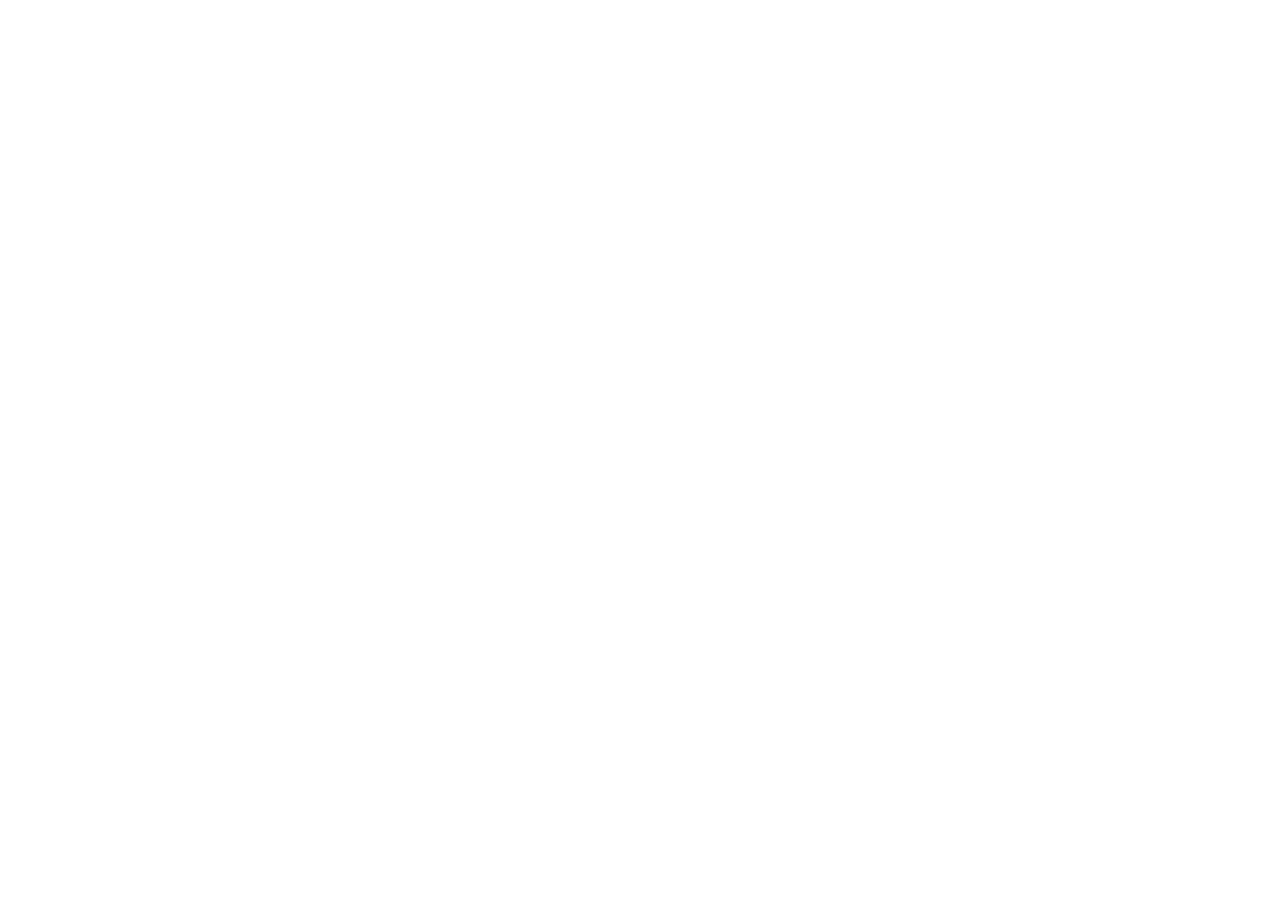
==== index.html @ ce2f9a49 "added index and global file" ====
<!DOCTYPE html>
<html>
<head>
  <title></title>
  <meta http-equiv="Content-Type" content="text/html; charset=utf-8" />
  <meta http-equiv="X-UA-Compatible" content="IE=edge" />
  <meta name="viewport" content="width=device-width, initial-scale=1.0" />
  <!-- Stylesheets go here. -->
  <link rel="stylesheet" type="text/css" href="https://cdnjs.cloudflare.com/ajax/libs/normalize/4.2.0/normalize.min.css" />
  <link rel="stylesheet" type="text/css" href="css/global.css" />
</head>
<body>
  <!-- Content goes here. -->

  <!-- Scripts go here. -->
  <script type="text/javascript" src="https://cdn.polyfill.io/v2/polyfill.min.js?features=fetch"></script>
  <script type="text/javascript" src="global.js"></script>
</body>
</html>
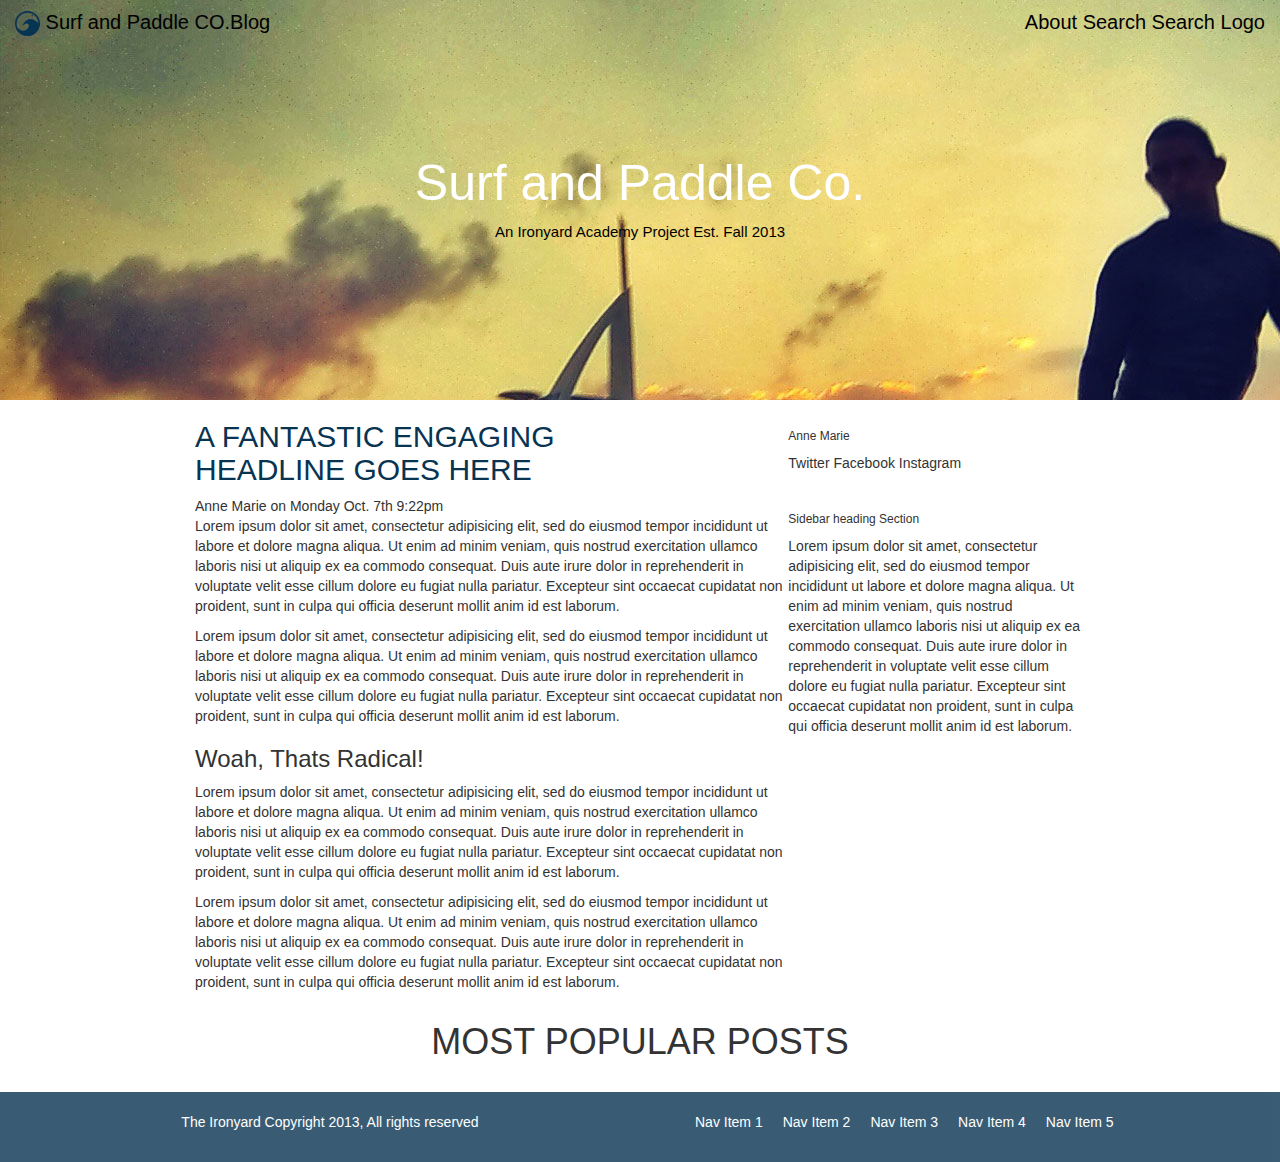
==== commit 79c6e648: "layout done" ====
--- a/index.html
+++ b/index.html
@@ -1,16 +1,122 @@
 <!DOCTYPE html>
 <html>
 <head>
-  <title></title>
+  <title>Recreate Surf and Paddle</title>
   <meta http-equiv="Content-Type" content="text/html; charset=utf-8" />
   <meta http-equiv="X-UA-Compatible" content="IE=edge" />
   <meta name="viewport" content="width=device-width, initial-scale=1.0" />
   <!-- Stylesheets go here. -->
-  <link rel="stylesheet" type="text/css" href="https://cdnjs.cloudflare.com/ajax/libs/normalize/4.2.0/normalize.min.css" />
+  <link rel="stylesheet" href="https://maxcdn.bootstrapcdn.com/bootstrap/3.3.7/css/bootstrap.min.css" integrity="sha384-BVYiiSIFeK1dGmJRAkycuHAHRg32OmUcww7on3RYdg4Va+PmSTsz/K68vbdEjh4u" crossorigin="anonymous">
+
   <link rel="stylesheet" type="text/css" href="css/global.css" />
 </head>
 <body>
-  <!-- Content goes here. -->
+  <div class="container-fluid logo im-responsive">
+    <div class="row">
+      <div class="col-sm-6 top-left">
+        <img class="logo-left" src="../img/logo-surf-and-paddle.svg" alt="surf and paddle logo"/>
+        Surf and Paddle CO.Blog
+      </div>
+      <div class="col-sm-6 text-right logo_right">
+        About
+        Search
+        Search Logo
+      </div>
+      <div class="row logo_center">
+        <div class="col-sm-12 text-center">
+          <br /><br /><br />
+          <h1>Surf and Paddle Co.</h1>
+          <p>An Ironyard Academy Project Est. Fall 2013
+        </div>
+      </div>
+    </div>
+  </div>
+<div class="container-fluid middle-container">
+  <div class="left-section">
+    <div class="middle_left_1">
+      <h2>A FANTASTIC ENGAGING<br />HEADLINE GOES HERE</h2>
+      Anne Marie on Monday Oct. 7th 9:22pm
+      <p>Lorem ipsum dolor sit amet, consectetur adipisicing elit, sed do eiusmod tempor incididunt ut labore et dolore magna aliqua. Ut enim ad minim veniam, quis nostrud exercitation ullamco laboris nisi ut aliquip ex ea commodo consequat. Duis aute irure dolor in reprehenderit in voluptate velit esse cillum dolore eu fugiat nulla pariatur. Excepteur sint occaecat cupidatat non proident, sunt in culpa qui officia deserunt mollit anim id est laborum.</p>
+      <p>Lorem ipsum dolor sit amet, consectetur adipisicing elit, sed do eiusmod tempor incididunt ut labore et dolore magna aliqua. Ut enim ad minim veniam, quis nostrud exercitation ullamco laboris nisi ut aliquip ex ea commodo consequat. Duis aute irure dolor in reprehenderit in voluptate velit esse cillum dolore eu fugiat nulla pariatur. Excepteur sint occaecat cupidatat non proident, sunt in culpa qui officia deserunt mollit anim id est laborum.</p>
+    </div>
+    <div class="middle_left_2">
+      <h3>Woah, Thats Radical!</h3>
+      <p>Lorem ipsum dolor sit amet, consectetur adipisicing elit, sed do eiusmod tempor incididunt ut labore et dolore magna aliqua. Ut enim ad minim veniam, quis nostrud exercitation ullamco laboris nisi ut aliquip ex ea commodo consequat. Duis aute irure dolor in reprehenderit in voluptate velit esse cillum dolore eu fugiat nulla pariatur. Excepteur sint occaecat cupidatat non proident, sunt in culpa qui officia deserunt mollit anim id est laborum.</p>
+      <p>Lorem ipsum dolor sit amet, consectetur adipisicing elit, sed do eiusmod tempor incididunt ut labore et dolore magna aliqua. Ut enim ad minim veniam, quis nostrud exercitation ullamco laboris nisi ut aliquip ex ea commodo consequat. Duis aute irure dolor in reprehenderit in voluptate velit esse cillum dolore eu fugiat nulla pariatur. Excepteur sint occaecat cupidatat non proident, sunt in culpa qui officia deserunt mollit anim id est laborum.</p>
+    </div>
+
+  </div>
+  <div class="right-section">
+    <div class="middle_right_1">
+      <div>
+        <img src="http://unsplash.it/20/20?image=40" alt="" />
+      </div>
+        <h6>Anne Marie</h6>
+        <p>
+          Twitter Facebook Instagram
+        </p>
+    </div>
+    <div class="middle_right_2">
+      <div>
+        <img src="https://unsplash.it/150/200/?image=44" alt="">
+      </div>
+    </div>
+    <div class="middle_right_3">
+      <h6>Sidebar heading Section</h6>
+      <p>
+        Lorem ipsum dolor sit amet, consectetur adipisicing elit, sed do eiusmod tempor incididunt ut labore et dolore magna aliqua. Ut enim ad minim veniam, quis nostrud exercitation ullamco laboris nisi ut aliquip ex ea commodo consequat. Duis aute irure dolor in reprehenderit in voluptate velit esse cillum dolore eu fugiat nulla pariatur. Excepteur sint occaecat cupidatat non proident, sunt in culpa qui officia deserunt mollit anim id est laborum.
+      </p>
+    </div>
+  </div>
+</div>
+<div class="container-fluid bottom-container">
+  <div class="row">
+    <div class="col-sm-12 text-center">
+      <h1>MOST POPULAR POSTS</h1>
+    </div>
+  </div>
+  <div class="row">
+    <div class="col-sm-12">
+        <div class="pics-section">
+          <div class="pic1 img-responsive">
+            <img src="https://unsplash.it/200/200/?image=10" alt="">
+          </div>
+          <div class="pic2 img-responsive">
+            <img src="https://unsplash.it/200/200/?image=20" alt="">
+          </div>
+          <div class="pic3 img-responsive">
+            <img src="https://unsplash.it/200/200/?image=30" alt="">
+          </div>
+          <div class="pic4 img-responsive">
+            <img src="https://unsplash.it/200/200/?image=40" alt="">
+          </div>
+        </div>
+    </div>
+
+  </div>
+  <div class="row text-center bottom-section">
+    <div class="col-sm-6">
+      The Ironyard Copyright 2013, All rights reserved
+    </div>
+    <div class="col-sm-6 ">
+      <ul>
+        <li>Nav Item 1</li>
+        <li>Nav Item 2</li>
+        <li>Nav Item 3</li>
+        <li>Nav Item 4</li>
+        <li>Nav Item 5</li>
+      </ul>
+    </div>
+  </div>
+</div>
+
+
+
+
+
+
+
+
 
   <!-- Scripts go here. -->
   <script type="text/javascript" src="https://cdn.polyfill.io/v2/polyfill.min.js?features=fetch"></script>
--- a/css/global.css
+++ b/css/global.css
@@ -0,0 +1,71 @@
+* {
+  box-sizing: border-box; }
+
+img {
+  width: 100%; }
+
+.logo {
+  background: url(../img/main-logo.jpg);
+  color: white;
+  font-size: 20px; }
+  .logo h1 {
+    font-size: 50px; }
+  .logo p {
+    font-size: 15px; }
+  .logo .top-left {
+    padding-top: 8px;
+    color: black; }
+
+.logo-left {
+  width: 25px;
+  height: 25px; }
+
+.logo_right {
+  padding-top: 8px;
+  color: black; }
+
+.logo_center {
+  height: 400px;
+  padding-top: 50px; }
+  .logo_center p {
+    color: black; }
+
+.middle-container {
+  width: 920px;
+  display: flex;
+  flex-direction: row; }
+  .middle-container .left-section {
+    flex-direction: column;
+    flex: 2; }
+    .middle-container .left-section h2 {
+      color: #083452; }
+  .middle-container .right-section {
+    flex-direction: column;
+    flex: 1; }
+  .middle-container .middle_right_1 img {
+    border-radius: 15px; }
+
+.pics-section {
+  display: flex;
+  flex-direction: row; }
+  .pics-section .pic1 {
+    flex: 1; }
+  .pics-section .pic2 {
+    flex: 1; }
+  .pics-section .pic3 {
+    flex: 1; }
+  .pics-section .pic4 {
+    flex: 1; }
+
+.bottom-section {
+  display: flex;
+  flex-direction: row;
+  background: #083452;
+  color: white;
+  opacity: .8;
+  padding: 20px; }
+  .bottom-section ul {
+    display: flex; }
+  .bottom-section li {
+    padding-right: 20px;
+    list-style-type: none; }
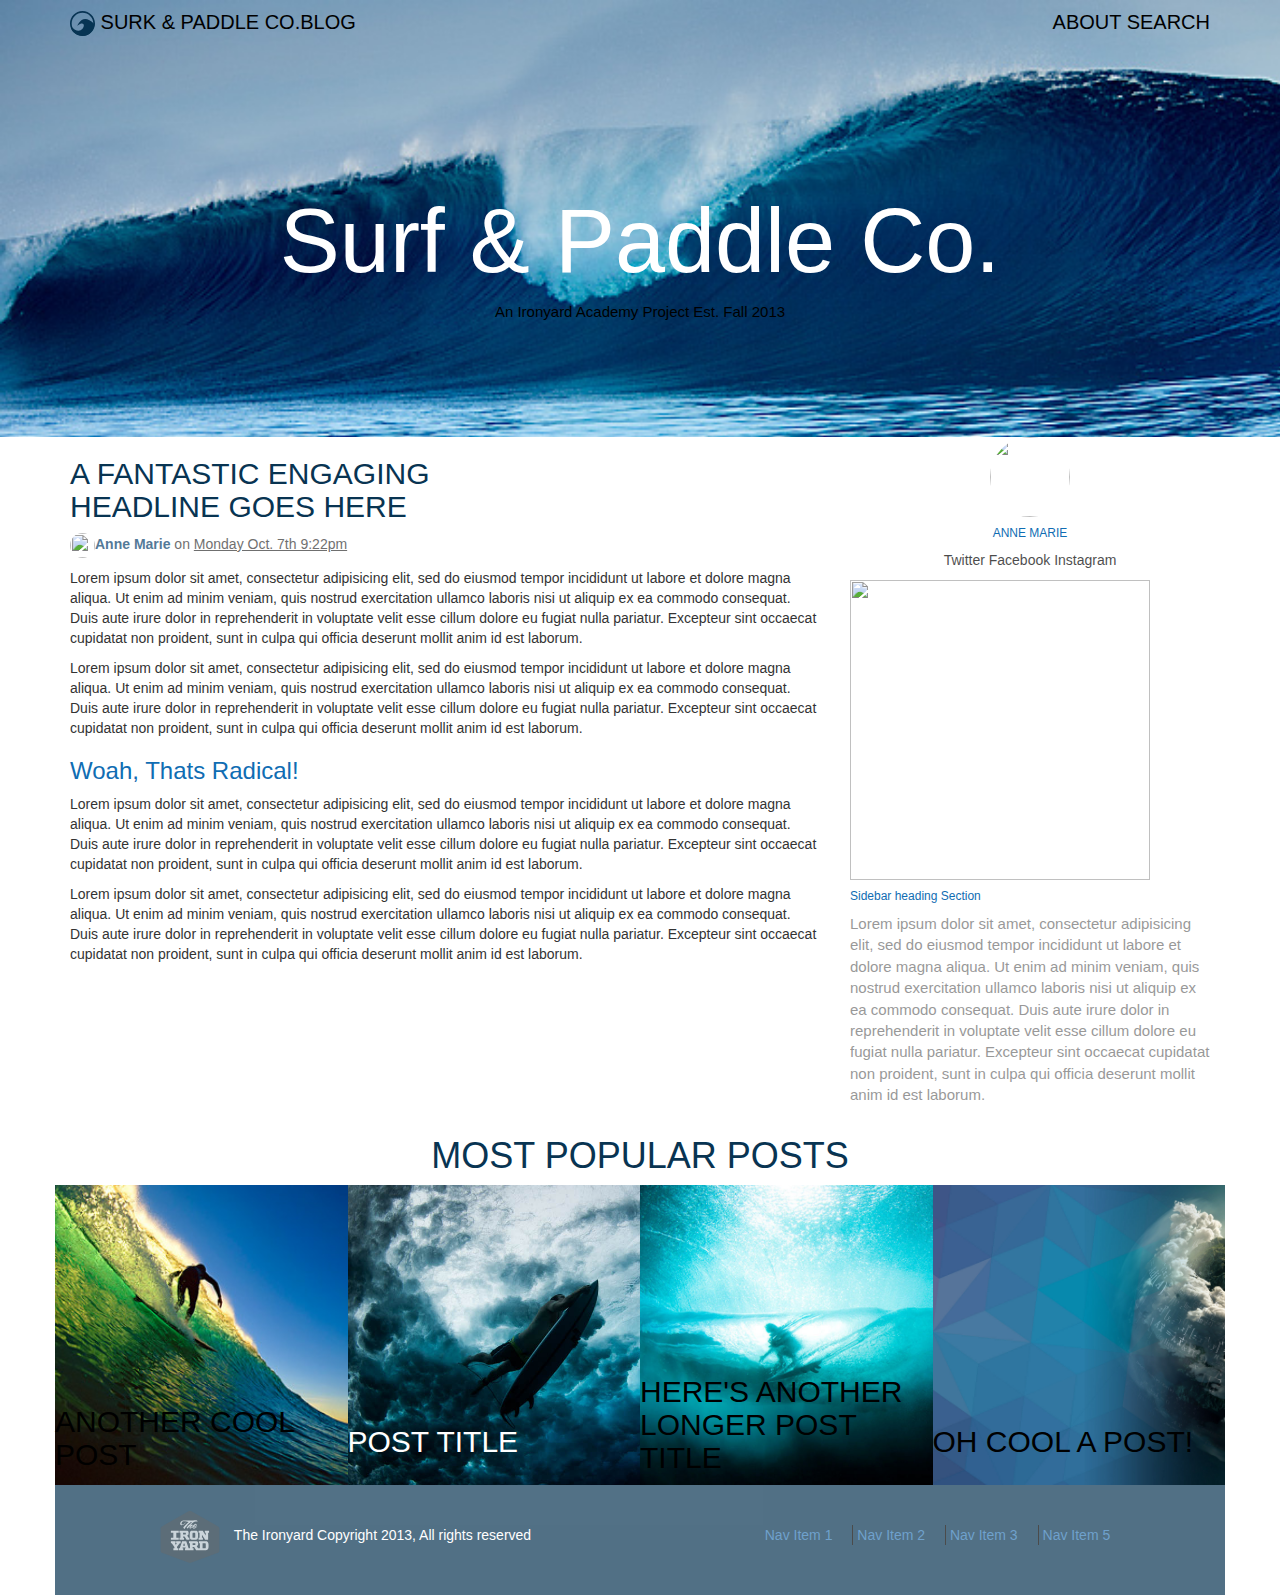
==== commit 75b76071: "added @media for pictures" ====
--- a/index.html
+++ b/index.html
@@ -11,31 +11,37 @@
   <link rel="stylesheet" type="text/css" href="css/global.css" />
 </head>
 <body>
-  <div class="container-fluid logo im-responsive">
+  <header class="logo">
+  <div class="container">
     <div class="row">
       <div class="col-sm-6 top-left">
         <img class="logo-left" src="../img/logo-surf-and-paddle.svg" alt="surf and paddle logo"/>
-        Surf and Paddle CO.Blog
+        SURK &amp; PADDLE CO.BLOG
       </div>
       <div class="col-sm-6 text-right logo_right">
-        About
-        Search
-        Search Logo
+        ABOUT
+        SEARCH
+        <i class="fa fa-search" aria-hidden="true"></i>
       </div>
+    </div>
+
       <div class="row logo_center">
         <div class="col-sm-12 text-center">
           <br /><br /><br />
-          <h1>Surf and Paddle Co.</h1>
+          <h1>Surf &amp; Paddle Co.</h1>
           <p>An Ironyard Academy Project Est. Fall 2013
         </div>
       </div>
-    </div>
+
   </div>
-<div class="container-fluid middle-container">
-  <div class="left-section">
+</header>
+
+<div class="container middle-container">
+  <div class="row">
+  <div class="col-sm-8 left-section">
     <div class="middle_left_1">
       <h2>A FANTASTIC ENGAGING<br />HEADLINE GOES HERE</h2>
-      Anne Marie on Monday Oct. 7th 9:22pm
+      <p><img class="img-circle" src="http://unsplash.it/600?image=40" alt=""><span class="blue">Anne Marie</span> <span>on <u>Monday Oct. 7th 9:22pm</u></span></p>
       <p>Lorem ipsum dolor sit amet, consectetur adipisicing elit, sed do eiusmod tempor incididunt ut labore et dolore magna aliqua. Ut enim ad minim veniam, quis nostrud exercitation ullamco laboris nisi ut aliquip ex ea commodo consequat. Duis aute irure dolor in reprehenderit in voluptate velit esse cillum dolore eu fugiat nulla pariatur. Excepteur sint occaecat cupidatat non proident, sunt in culpa qui officia deserunt mollit anim id est laborum.</p>
       <p>Lorem ipsum dolor sit amet, consectetur adipisicing elit, sed do eiusmod tempor incididunt ut labore et dolore magna aliqua. Ut enim ad minim veniam, quis nostrud exercitation ullamco laboris nisi ut aliquip ex ea commodo consequat. Duis aute irure dolor in reprehenderit in voluptate velit esse cillum dolore eu fugiat nulla pariatur. Excepteur sint occaecat cupidatat non proident, sunt in culpa qui officia deserunt mollit anim id est laborum.</p>
     </div>
@@ -46,20 +52,20 @@
     </div>
 
   </div>
-  <div class="right-section">
-    <div class="middle_right_1">
+  <div class="col-sm-4 right-section">
+    <div class="middle_right_1 text-center">
       <div>
-        <img src="http://unsplash.it/20/20?image=40" alt="" />
+        <img class="img-circle" src="http://unsplash.it/80/80?image=40" alt="" />
       </div>
-        <h6>Anne Marie</h6>
+        <h6>ANNE MARIE</h6>
         <p>
-          Twitter Facebook Instagram
+          <a href="http://twitter.com">Twitter </a>
+          <a href="http://facebook.com">Facebook</a>
+          <a href="http://instagram.com">Instagram</a>
         </p>
     </div>
     <div class="middle_right_2">
-      <div>
-        <img src="https://unsplash.it/150/200/?image=44" alt="">
-      </div>
+        <img src="https://unsplash.it/300/300/?image=44" alt="">
     </div>
     <div class="middle_right_3">
       <h6>Sidebar heading Section</h6>
@@ -69,56 +75,52 @@
     </div>
   </div>
 </div>
-<div class="container-fluid bottom-container">
+</div>
+
+<div class="container bottom-container">
   <div class="row">
     <div class="col-sm-12 text-center">
       <h1>MOST POPULAR POSTS</h1>
     </div>
   </div>
   <div class="row">
-    <div class="col-sm-12">
         <div class="pics-section">
           <div class="pic1 img-responsive">
-            <img src="https://unsplash.it/200/200/?image=10" alt="">
+            <h1>ANOTHER COOL POST</h1>
           </div>
           <div class="pic2 img-responsive">
-            <img src="https://unsplash.it/200/200/?image=20" alt="">
+            <h1>POST TITLE</h1>
           </div>
           <div class="pic3 img-responsive">
-            <img src="https://unsplash.it/200/200/?image=30" alt="">
+            <h1>HERE'S ANOTHER LONGER POST TITLE</h1>
           </div>
           <div class="pic4 img-responsive">
-            <img src="https://unsplash.it/200/200/?image=40" alt="">
+            <h1>OH COOL A POST!</h1>
           </div>
         </div>
-    </div>
+  </div>
 
-  </div>
+
   <div class="row text-center bottom-section">
     <div class="col-sm-6">
+      <div class="iron-logo">
+      </div>
       The Ironyard Copyright 2013, All rights reserved
     </div>
-    <div class="col-sm-6 ">
+    <div class="col-sm-6">
       <ul>
-        <li>Nav Item 1</li>
-        <li>Nav Item 2</li>
-        <li>Nav Item 3</li>
-        <li>Nav Item 4</li>
-        <li>Nav Item 5</li>
+        <li class="border"><a href="#">Nav Item 1</a></li>
+        <li class="border"><a href="#">Nav Item 2</a></li>
+        <li class="border"><a href="#">Nav Item 3</a></li>
+        <li><a href="#">Nav Item 5</a></li>
+
       </ul>
     </div>
   </div>
 </div>
 
-
-
-
-
-
-
-
-
   <!-- Scripts go here. -->
+  <script src="https://use.fontawesome.com/622f283375.js"></script>
   <script type="text/javascript" src="https://cdn.polyfill.io/v2/polyfill.min.js?features=fetch"></script>
   <script type="text/javascript" src="global.js"></script>
 </body>
--- a/css/global.css
+++ b/css/global.css
@@ -5,7 +5,8 @@
   width: 100%; }
 
 .logo {
-  background: url(../img/main-logo.jpg);
+  background: url(../img/surf_logo.jpg);
+  background-size: cover;
   color: white;
   font-size: 20px; }
   .logo h1 {
@@ -29,43 +30,122 @@
   padding-top: 50px; }
   .logo_center p {
     color: black; }
+  .logo_center h1 {
+    font-size: 90px; }
 
-.middle-container {
-  width: 920px;
-  display: flex;
-  flex-direction: row; }
-  .middle-container .left-section {
-    flex-direction: column;
-    flex: 2; }
-    .middle-container .left-section h2 {
-      color: #083452; }
-  .middle-container .right-section {
-    flex-direction: column;
-    flex: 1; }
-  .middle-container .middle_right_1 img {
-    border-radius: 15px; }
+.middle-container .left-section h2 {
+  color: #083452; }
+
+.middle-container .left-section img {
+  width: 25px;
+  height: 25px; }
+
+.middle-container .left-section span {
+  opacity: .7; }
+
+.middle-container .left-section .middle_left_1 .blue {
+  color: #0a426d;
+  font-weight: bold; }
+
+.middle-container .left-section .middle_left_2 h3 {
+  color: #106DB3; }
+
+.middle-container .right-section .middle_right_1 img {
+  width: 80px;
+  height: 80px;
+  background-size: contain; }
+
+.middle-container .right-section a {
+  color: black;
+  opacity: .7; }
+
+.middle-container .right-section h6 {
+  color: #106DB3; }
+
+.middle-container .right-section .middle_right_3 p {
+  font-size: 15px;
+  opacity: .5; }
+
+.middle-container .right-section .middle_right_2 img {
+  width: 300px;
+  height: 300px;
+  background-size: contain; }
+
+.bottom-container h1 {
+  color: #083452; }
 
 .pics-section {
   display: flex;
   flex-direction: row; }
   .pics-section .pic1 {
-    flex: 1; }
+    flex: 1;
+    background: url(../img/pic1.jpg);
+    background-size: cover;
+    background-repeat: no-repeat;
+    width: 300px;
+    height: 300px; }
+    .pics-section .pic1 h1 {
+      color: black;
+      padding-top: 200px;
+      font-size: 30px; }
   .pics-section .pic2 {
-    flex: 1; }
+    flex: 1;
+    background: url(../img/pic2.jpg);
+    background-size: cover;
+    background-repeat: no-repeat;
+    width: 300px;
+    height: 300px; }
+    .pics-section .pic2 h1 {
+      color: white;
+      padding-top: 220px;
+      font-size: 30px; }
   .pics-section .pic3 {
-    flex: 1; }
+    flex: 1;
+    background: url(../img/pic3.jpg);
+    background-size: cover;
+    background-repeat: no-repeat;
+    width: 300px;
+    height: 300px; }
+    .pics-section .pic3 h1 {
+      color: black;
+      padding-top: 170px;
+      font-size: 30px; }
   .pics-section .pic4 {
-    flex: 1; }
+    flex: 1;
+    background: url(../img/pic4.jpg);
+    background-size: cover;
+    background-repeat: no-repeat;
+    width: 300px;
+    height: 300px; }
+    .pics-section .pic4 h1 {
+      color: black;
+      padding-top: 220px;
+      font-size: 30px; }
 
 .bottom-section {
-  display: flex;
-  flex-direction: row;
   background: #083452;
   color: white;
-  opacity: .8;
-  padding: 20px; }
-  .bottom-section ul {
-    display: flex; }
+  opacity: .7;
+  padding: 10px;
+  padding-top: 40px; }
   .bottom-section li {
     padding-right: 20px;
-    list-style-type: none; }
+    list-style-type: none;
+    display: inline-block; }
+  .bottom-section .border {
+    border-right: 1px solid black; }
+
+.iron-logo {
+  background: url(../img/iron-yard-logo.svg);
+  background-size: contain;
+  position: relative;
+  left: 80px;
+  bottom: 15px;
+  width: 60px;
+  height: 60px;
+  float: left;
+  opacity: .7; }
+
+@media screen and (max-width: 500px) {
+  .pics-section {
+    flex-direction: column; } }
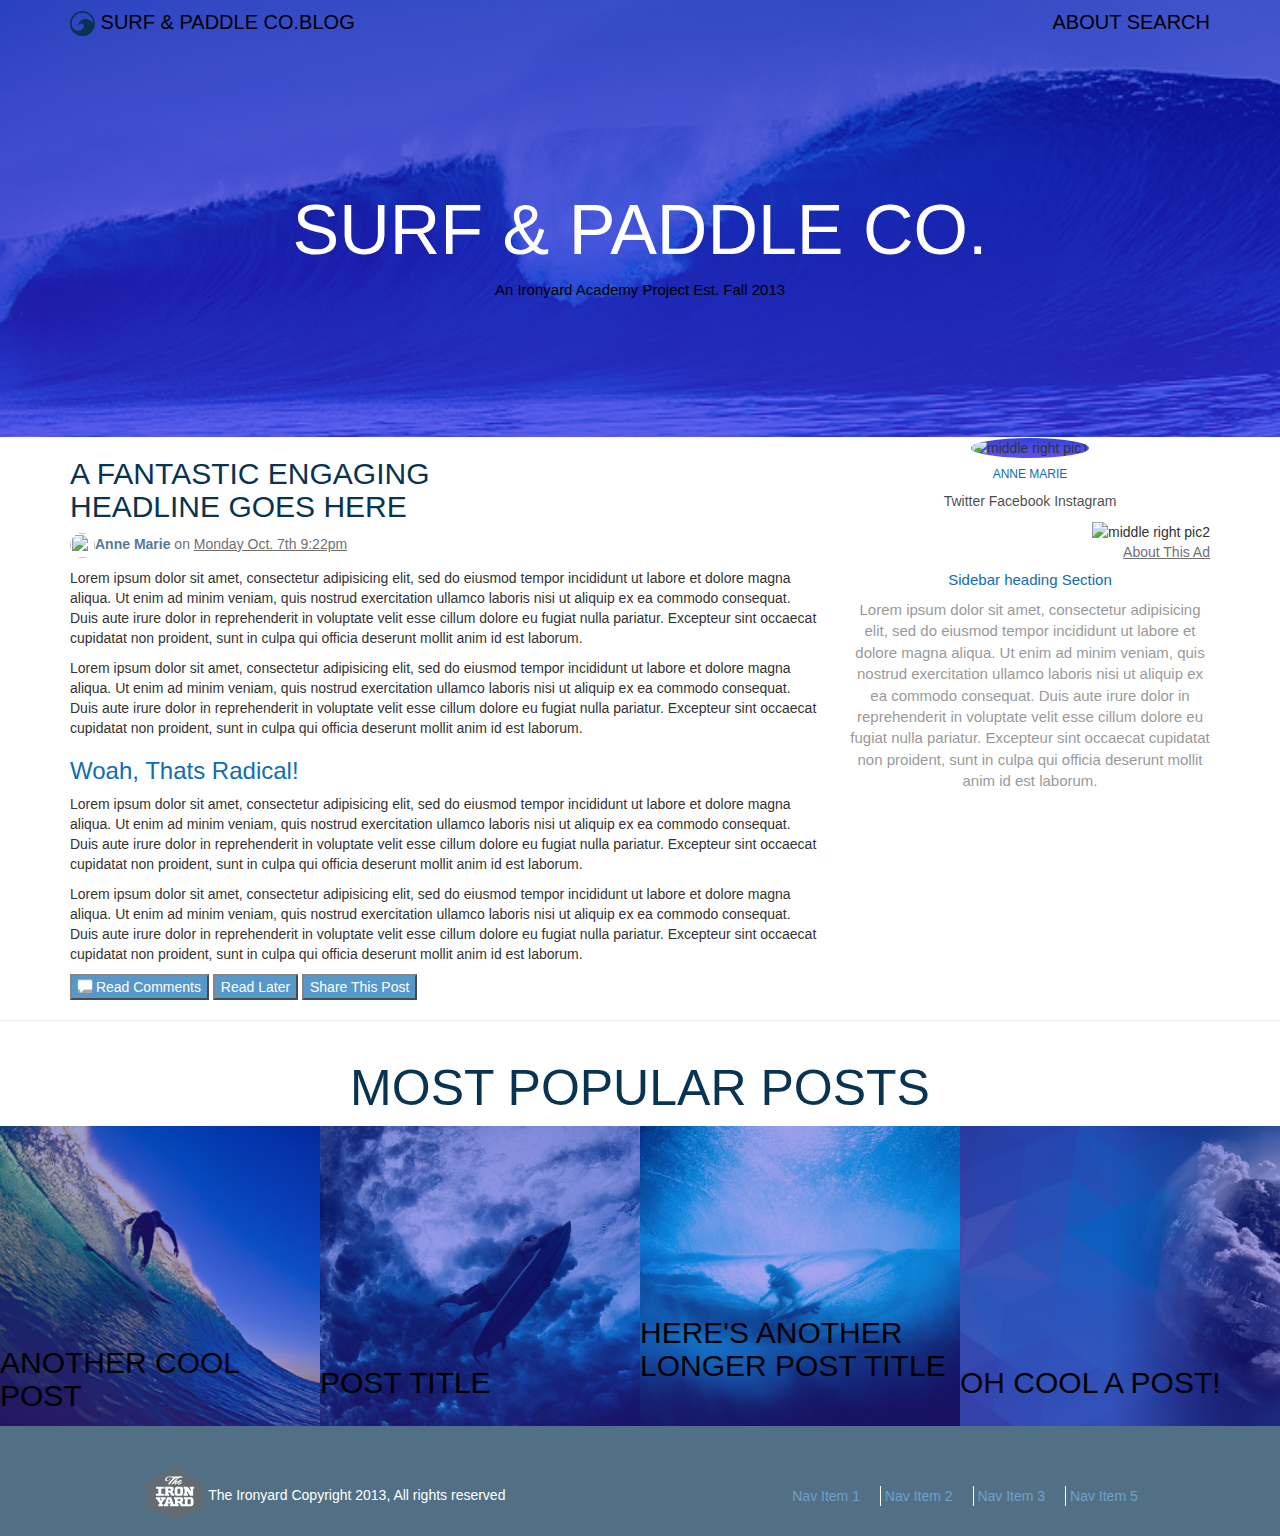
==== commit 8cdd42bf: "added hover effects to picture section" ====
--- a/index.html
+++ b/index.html
@@ -12,116 +12,128 @@
 </head>
 <body>
   <header class="logo">
-  <div class="container">
-    <div class="row">
-      <div class="col-sm-6 top-left">
-        <img class="logo-left" src="../img/logo-surf-and-paddle.svg" alt="surf and paddle logo"/>
-        SURK &amp; PADDLE CO.BLOG
+    <div class="container">
+      <div class="row">
+        <div class="col-sm-6 top-left">
+          <img class="logo-left" src="../img/logo-surf-and-paddle.svg" alt="surf and paddle logo"/>
+          SURF &amp; PADDLE CO.BLOG
+        </div>
+        <div class="col-sm-6 text-right logo_right">
+          <a href="#">ABOUT</a>
+          <a href="#">SEARCH</a>
+          <i class="fa fa-search" aria-hidden="true"></i>
+
+        </div>
       </div>
-      <div class="col-sm-6 text-right logo_right">
-        ABOUT
-        SEARCH
-        <i class="fa fa-search" aria-hidden="true"></i>
-      </div>
-    </div>
 
       <div class="row logo_center">
         <div class="col-sm-12 text-center">
           <br /><br /><br />
-          <h1>Surf &amp; Paddle Co.</h1>
+          <h1>SURF &amp; PADDLE CO.</h1>
           <p>An Ironyard Academy Project Est. Fall 2013
-        </div>
-      </div>
-
-  </div>
-</header>
-
-<div class="container middle-container">
-  <div class="row">
-  <div class="col-sm-8 left-section">
-    <div class="middle_left_1">
-      <h2>A FANTASTIC ENGAGING<br />HEADLINE GOES HERE</h2>
-      <p><img class="img-circle" src="http://unsplash.it/600?image=40" alt=""><span class="blue">Anne Marie</span> <span>on <u>Monday Oct. 7th 9:22pm</u></span></p>
-      <p>Lorem ipsum dolor sit amet, consectetur adipisicing elit, sed do eiusmod tempor incididunt ut labore et dolore magna aliqua. Ut enim ad minim veniam, quis nostrud exercitation ullamco laboris nisi ut aliquip ex ea commodo consequat. Duis aute irure dolor in reprehenderit in voluptate velit esse cillum dolore eu fugiat nulla pariatur. Excepteur sint occaecat cupidatat non proident, sunt in culpa qui officia deserunt mollit anim id est laborum.</p>
-      <p>Lorem ipsum dolor sit amet, consectetur adipisicing elit, sed do eiusmod tempor incididunt ut labore et dolore magna aliqua. Ut enim ad minim veniam, quis nostrud exercitation ullamco laboris nisi ut aliquip ex ea commodo consequat. Duis aute irure dolor in reprehenderit in voluptate velit esse cillum dolore eu fugiat nulla pariatur. Excepteur sint occaecat cupidatat non proident, sunt in culpa qui officia deserunt mollit anim id est laborum.</p>
-    </div>
-    <div class="middle_left_2">
-      <h3>Woah, Thats Radical!</h3>
-      <p>Lorem ipsum dolor sit amet, consectetur adipisicing elit, sed do eiusmod tempor incididunt ut labore et dolore magna aliqua. Ut enim ad minim veniam, quis nostrud exercitation ullamco laboris nisi ut aliquip ex ea commodo consequat. Duis aute irure dolor in reprehenderit in voluptate velit esse cillum dolore eu fugiat nulla pariatur. Excepteur sint occaecat cupidatat non proident, sunt in culpa qui officia deserunt mollit anim id est laborum.</p>
-      <p>Lorem ipsum dolor sit amet, consectetur adipisicing elit, sed do eiusmod tempor incididunt ut labore et dolore magna aliqua. Ut enim ad minim veniam, quis nostrud exercitation ullamco laboris nisi ut aliquip ex ea commodo consequat. Duis aute irure dolor in reprehenderit in voluptate velit esse cillum dolore eu fugiat nulla pariatur. Excepteur sint occaecat cupidatat non proident, sunt in culpa qui officia deserunt mollit anim id est laborum.</p>
-    </div>
-
-  </div>
-  <div class="col-sm-4 right-section">
-    <div class="middle_right_1 text-center">
-      <div>
-        <img class="img-circle" src="http://unsplash.it/80/80?image=40" alt="" />
-      </div>
-        <h6>ANNE MARIE</h6>
-        <p>
-          <a href="http://twitter.com">Twitter </a>
-          <a href="http://facebook.com">Facebook</a>
-          <a href="http://instagram.com">Instagram</a>
-        </p>
-    </div>
-    <div class="middle_right_2">
-        <img src="https://unsplash.it/300/300/?image=44" alt="">
-    </div>
-    <div class="middle_right_3">
-      <h6>Sidebar heading Section</h6>
-      <p>
-        Lorem ipsum dolor sit amet, consectetur adipisicing elit, sed do eiusmod tempor incididunt ut labore et dolore magna aliqua. Ut enim ad minim veniam, quis nostrud exercitation ullamco laboris nisi ut aliquip ex ea commodo consequat. Duis aute irure dolor in reprehenderit in voluptate velit esse cillum dolore eu fugiat nulla pariatur. Excepteur sint occaecat cupidatat non proident, sunt in culpa qui officia deserunt mollit anim id est laborum.
-      </p>
-    </div>
-  </div>
-</div>
-</div>
-
-<div class="container bottom-container">
-  <div class="row">
-    <div class="col-sm-12 text-center">
-      <h1>MOST POPULAR POSTS</h1>
-    </div>
-  </div>
-  <div class="row">
-        <div class="pics-section">
-          <div class="pic1 img-responsive">
-            <h1>ANOTHER COOL POST</h1>
-          </div>
-          <div class="pic2 img-responsive">
-            <h1>POST TITLE</h1>
-          </div>
-          <div class="pic3 img-responsive">
-            <h1>HERE'S ANOTHER LONGER POST TITLE</h1>
-          </div>
-          <div class="pic4 img-responsive">
-            <h1>OH COOL A POST!</h1>
           </div>
         </div>
-  </div>
+
+      </div>
+    </header>
+
+    <div class="container middle-container">
+      <div class="row">
+        <div class="col-sm-8 left-section">
+          <div class="middle_left_1">
+            <h2>A FANTASTIC ENGAGING<br />HEADLINE GOES HERE</h2>
+            <p><img class="img-circle" src="http://unsplash.it/600?image=40" alt=""><span class="blue">Anne Marie</span> <span>on <u>Monday Oct. 7th 9:22pm</u></span></p>
+            <p>Lorem ipsum dolor sit amet, consectetur adipisicing elit, sed do eiusmod tempor incididunt ut labore et dolore magna aliqua. Ut enim ad minim veniam, quis nostrud exercitation ullamco laboris nisi ut aliquip ex ea commodo consequat. Duis aute irure dolor in reprehenderit in voluptate velit esse cillum dolore eu fugiat nulla pariatur. Excepteur sint occaecat cupidatat non proident, sunt in culpa qui officia deserunt mollit anim id est laborum.</p>
+            <p>Lorem ipsum dolor sit amet, consectetur adipisicing elit, sed do eiusmod tempor incididunt ut labore et dolore magna aliqua. Ut enim ad minim veniam, quis nostrud exercitation ullamco laboris nisi ut aliquip ex ea commodo consequat. Duis aute irure dolor in reprehenderit in voluptate velit esse cillum dolore eu fugiat nulla pariatur. Excepteur sint occaecat cupidatat non proident, sunt in culpa qui officia deserunt mollit anim id est laborum.</p>
+          </div>
+          <div class="middle_left_2">
+            <h3>Woah, Thats Radical!</h3>
+            <p>Lorem ipsum dolor sit amet, consectetur adipisicing elit, sed do eiusmod tempor incididunt ut labore et dolore magna aliqua. Ut enim ad minim veniam, quis nostrud exercitation ullamco laboris nisi ut aliquip ex ea commodo consequat. Duis aute irure dolor in reprehenderit in voluptate velit esse cillum dolore eu fugiat nulla pariatur. Excepteur sint occaecat cupidatat non proident, sunt in culpa qui officia deserunt mollit anim id est laborum.</p>
+            <p>Lorem ipsum dolor sit amet, consectetur adipisicing elit, sed do eiusmod tempor incididunt ut labore et dolore magna aliqua. Ut enim ad minim veniam, quis nostrud exercitation ullamco laboris nisi ut aliquip ex ea commodo consequat. Duis aute irure dolor in reprehenderit in voluptate velit esse cillum dolore eu fugiat nulla pariatur. Excepteur sint occaecat cupidatat non proident, sunt in culpa qui officia deserunt mollit anim id est laborum.</p>
+            <div class="buttons">
+              <button><i class="glyphicon glyphicon-comment" aria-hidden="true"></i>
+                Read Comments</button>
+                <button><i class="fa fa-cloud-upload btn1" aria-hidden="true"></i>
+                  Read Later</button>
+                  <button><i class="fa fa-share-square btn1" aria-hidden="true"></i>
+                    Share This Post</button>
+                    <!-- <a href="#" class="glyphicon glyphicon-comment"></a> -->
+                  </div>
+                </div>
+
+              </div>
+              <div class="col-sm-4 right-section text-center">
+                <div class="middle_right_1">
+                  <div>
+                    <img class="img-circle" src="http://unsplash.it/80/80?image=40" alt="middle right pic1" />
+                  </div>
+                  <h6>ANNE MARIE</h6>
+                  <p>
+                    <a href="http://twitter.com">Twitter </a>
+                    <a href="http://facebook.com">Facebook</a>
+                    <a href="http://instagram.com">Instagram</a>
+                  </p>
+                </div>
+                <div class="middle_right_2 text-right">
+                  <img src="https://unsplash.it/300/300/?image=44" alt="middle right pic2">
+                  <p>
+                    <u>About This Ad</u>
+                  </p>
+                </div>
+                <div class="middle_right_3">
+                  <h6>Sidebar heading Section</h6>
+                  <p>
+                    Lorem ipsum dolor sit amet, consectetur adipisicing elit, sed do eiusmod tempor incididunt ut labore et dolore magna aliqua. Ut enim ad minim veniam, quis nostrud exercitation ullamco laboris nisi ut aliquip ex ea commodo consequat. Duis aute irure dolor in reprehenderit in voluptate velit esse cillum dolore eu fugiat nulla pariatur. Excepteur sint occaecat cupidatat non proident, sunt in culpa qui officia deserunt mollit anim id est laborum.
+                  </p>
+                </div>
+              </div>
+            </div>
+          </div>
+          <hr />
+          <div class="container-fluid bottom-container">
+            <div class="row">
+              <div class="col-sm-12 text-center">
+                <h1>MOST POPULAR POSTS</h1>
+              </div>
+            </div>
+            <div class="row">
+              <div class="pics-section img-responsive">
+                <div class="pics pic1">
+                  <h1>ANOTHER COOL POST</h1>
+                </div>
+                <div class="pics pic2">
+                  <h1>POST TITLE</h1>
+                </div>
+                <div class="pics pic3">
+                  <h1>HERE'S ANOTHER<br /> LONGER POST TITLE</h1>
+                </div>
+                <div class="pics pic4">
+                  <h1>OH COOL A POST!</h1>
+                </div>
+              </div>
+            </div>
 
 
-  <div class="row text-center bottom-section">
-    <div class="col-sm-6">
-      <div class="iron-logo">
-      </div>
-      The Ironyard Copyright 2013, All rights reserved
-    </div>
-    <div class="col-sm-6">
-      <ul>
-        <li class="border"><a href="#">Nav Item 1</a></li>
-        <li class="border"><a href="#">Nav Item 2</a></li>
-        <li class="border"><a href="#">Nav Item 3</a></li>
-        <li><a href="#">Nav Item 5</a></li>
+            <div class="row text-center bottom-section">
+              <div class="col-sm-6">
+                <img class="iron-yard" src="../img/iron-yard-logo.svg" alt="">
+                The Ironyard Copyright 2013, All rights reserved
+              </div>
+              <div class="col-sm-6 footer-right">
+                <ul>
+                  <li class="border"><a href="#">Nav Item 1</a></li>
+                  <li class="border"><a href="#">Nav Item 2</a></li>
+                  <li class="border"><a href="#">Nav Item 3</a></li>
+                  <li><a href="#">Nav Item 5</a></li>
 
-      </ul>
-    </div>
-  </div>
-</div>
+                </ul>
+              </div>
+            </div>
+          </div>
 
-  <!-- Scripts go here. -->
-  <script src="https://use.fontawesome.com/622f283375.js"></script>
-  <script type="text/javascript" src="https://cdn.polyfill.io/v2/polyfill.min.js?features=fetch"></script>
-  <script type="text/javascript" src="global.js"></script>
-</body>
-</html>
+          <!-- Scripts go here. -->
+          <script src="https://use.fontawesome.com/622f283375.js"></script>
+          <script type="text/javascript" src="https://cdn.polyfill.io/v2/polyfill.min.js?features=fetch"></script>
+          <script type="text/javascript" src="global.js"></script>
+        </body>
+        </html>
--- a/css/global.css
+++ b/css/global.css
@@ -1,151 +1,284 @@
 * {
-  box-sizing: border-box; }
+  box-sizing: border-box;
+}
 
 img {
-  width: 100%; }
+  width: 100%;
+}
+
+header {
+  width: 100vw;
+}
 
 .logo {
-  background: url(../img/surf_logo.jpg);
-  background-size: cover;
-  color: white;
-  font-size: 20px; }
-  .logo h1 {
-    font-size: 50px; }
-  .logo p {
-    font-size: 15px; }
-  .logo .top-left {
-    padding-top: 8px;
-    color: black; }
+  background: linear-gradient(rgba(8, 22, 204, 0.61), rgba(58, 43, 232, 0.71)), url(../img/surf_logo.jpg);
+  background-size: cover;
+  color: white;
+  font-size: 20px;
+}
+
+.logo h1 {
+  font-size: 40px;
+}
+
+.logo p {
+  font-size: 15px;
+}
+
+.logo .top-left {
+  padding-top: 8px;
+  color: black;
+}
 
 .logo-left {
   width: 25px;
-  height: 25px; }
+  height: 25px;
+}
 
 .logo_right {
   padding-top: 8px;
-  color: black; }
+  color: black;
+}
+
+.logo_right a {
+  color: black;
+}
 
 .logo_center {
   height: 400px;
-  padding-top: 50px; }
-  .logo_center p {
-    color: black; }
-  .logo_center h1 {
-    font-size: 90px; }
+  padding-top: 50px;
+}
+
+.logo_center p {
+  color: black;
+}
+
+.logo_center h1 {
+  font-size: 70px;
+}
 
 .middle-container .left-section h2 {
-  color: #083452; }
+  color: #083452;
+}
 
 .middle-container .left-section img {
   width: 25px;
-  height: 25px; }
+  height: 25px;
+}
 
 .middle-container .left-section span {
-  opacity: .7; }
+  opacity: .7;
+}
 
 .middle-container .left-section .middle_left_1 .blue {
   color: #0a426d;
-  font-weight: bold; }
+  font-weight: bold;
+}
 
 .middle-container .left-section .middle_left_2 h3 {
-  color: #106DB3; }
+  color: #106DB3;
+}
+
+.middle-container .left-section button {
+  background-color: #106DB3;
+  opacity: .7;
+  color: white;
+}
+
+.middle-container .left-section button i {
+  background: grey;
+}
 
 .middle-container .right-section .middle_right_1 img {
   width: 80px;
   height: 80px;
-  background-size: contain; }
+  background-size: contain;
+  background: linear-gradient(rgba(8, 22, 204, 0.81), rgba(58, 43, 232, 0.81));
+}
 
 .middle-container .right-section a {
   color: black;
-  opacity: .7; }
+  opacity: .7;
+}
 
 .middle-container .right-section h6 {
-  color: #106DB3; }
+  color: #106DB3;
+}
 
 .middle-container .right-section .middle_right_3 p {
   font-size: 15px;
-  opacity: .5; }
+  opacity: .5;
+}
+
+.middle-container .right-section .middle_right_3 h6 {
+  font-size: 15px;
+}
 
 .middle-container .right-section .middle_right_2 img {
   width: 300px;
   height: 300px;
-  background-size: contain; }
+  background-size: contain;
+}
+
+.middle-container .right-section .middle_right_2 p {
+  opacity: .7;
+}
 
 .bottom-container h1 {
-  color: #083452; }
+  color: #083452;
+  font-size: 50px;
+}
 
 .pics-section {
   display: flex;
-  flex-direction: row; }
-  .pics-section .pic1 {
-    flex: 1;
-    background: url(../img/pic1.jpg);
-    background-size: cover;
-    background-repeat: no-repeat;
-    width: 300px;
-    height: 300px; }
-    .pics-section .pic1 h1 {
-      color: black;
-      padding-top: 200px;
-      font-size: 30px; }
-  .pics-section .pic2 {
-    flex: 1;
-    background: url(../img/pic2.jpg);
-    background-size: cover;
-    background-repeat: no-repeat;
-    width: 300px;
-    height: 300px; }
-    .pics-section .pic2 h1 {
-      color: white;
-      padding-top: 220px;
-      font-size: 30px; }
-  .pics-section .pic3 {
-    flex: 1;
-    background: url(../img/pic3.jpg);
-    background-size: cover;
-    background-repeat: no-repeat;
-    width: 300px;
-    height: 300px; }
-    .pics-section .pic3 h1 {
-      color: black;
-      padding-top: 170px;
-      font-size: 30px; }
-  .pics-section .pic4 {
-    flex: 1;
-    background: url(../img/pic4.jpg);
-    background-size: cover;
-    background-repeat: no-repeat;
-    width: 300px;
-    height: 300px; }
-    .pics-section .pic4 h1 {
-      color: black;
-      padding-top: 220px;
-      font-size: 30px; }
+  flex-direction: row;
+}
+
+.pics-section .pic1 {
+  flex: 1;
+  background: linear-gradient(rgba(8, 22, 204, 0.41), rgba(58, 43, 232, 0.41)), url(../img/pic1.jpg);
+  background-size: cover;
+  background-repeat: no-repeat;
+  width: 300px;
+  height: 300px;
+}
+
+.pics-section .pic1:hover {
+  background: linear-gradient(rgba(8, 22, 204, 0.02), rgba(58, 43, 232, 0.02)), url(../img/pic1.jpg);
+  background-size: cover;
+  background-repeat: no-repeat;
+}
+
+.pics-section .pic1:hover h1 {
+  color: white;
+}
+
+.pics-section .pic1 h1 {
+  color: black;
+  padding-top: 200px;
+  font-size: 30px;
+}
+
+.pics-section .pic2 {
+  flex: 1;
+  background: linear-gradient(rgba(8, 22, 204, 0.41), rgba(58, 43, 232, 0.41)), url(../img/pic2.jpg);
+  background-size: cover;
+  background-repeat: no-repeat;
+  width: 300px;
+  height: 300px;
+}
+
+.pics-section .pic2:hover {
+  background: linear-gradient(rgba(8, 22, 204, 0.02), rgba(58, 43, 232, 0.02)), url(../img/pic2.jpg);
+  background-size: cover;
+  background-repeat: no-repeat;
+}
+
+.pics-section .pic2:hover h1 {
+  color: white;
+}
+
+.pics-section .pic2 h1 {
+  color: black;
+  padding-top: 220px;
+  font-size: 30px;
+}
+
+.pics-section .pic3 {
+  flex: 1;
+  background: linear-gradient(rgba(8, 22, 204, 0.41), rgba(58, 43, 232, 0.41)), url(../img/pic3.jpg);
+  background-size: cover;
+  background-repeat: no-repeat;
+  width: 300px;
+  height: 300px;
+}
+
+.pics-section .pic3:hover {
+  background: linear-gradient(rgba(8, 22, 204, 0.2), rgba(58, 43, 232, 0.2)), url(../img/pic3.jpg);
+  background-size: cover;
+  background-repeat: no-repeat;
+}
+
+.pics-section .pic3:hover h1 {
+  color: white;
+}
+
+.pics-section .pic3 h1 {
+  color: black;
+  padding-top: 170px;
+  font-size: 30px;
+}
+
+.pics-section .pic4 {
+  flex: 1;
+  background: linear-gradient(rgba(8, 22, 204, 0.41), rgba(58, 43, 232, 0.41)), url(../img/pic4.jpg);
+  background-size: cover;
+  background-repeat: no-repeat;
+  width: 300px;
+  height: 300px;
+}
+
+.pics-section .pic4:hover {
+  background: linear-gradient(rgba(8, 22, 204, 0.2), rgba(58, 43, 232, 0.2)), url(../img/pic4.jpg);
+  background-size: cover;
+  background-repeat: no-repeat;
+}
+
+.pics-section .pic4:hover h1 {
+  color: white;
+}
+
+.pics-section .pic4 h1 {
+  color: black;
+  padding-top: 220px;
+  font-size: 30px;
+}
 
 .bottom-section {
   background: #083452;
   color: white;
   opacity: .7;
   padding: 10px;
-  padding-top: 40px; }
-  .bottom-section li {
-    padding-right: 20px;
-    list-style-type: none;
-    display: inline-block; }
-  .bottom-section .border {
-    border-right: 1px solid black; }
-
-.iron-logo {
-  background: url(../img/iron-yard-logo.svg);
-  background-size: contain;
-  position: relative;
-  left: 80px;
-  bottom: 15px;
+  padding-top: 40px;
+}
+
+.bottom-section ul {
+  margin: 0;
+}
+
+.bottom-section li {
+  padding-right: 20px;
+  list-style-type: none;
+  display: inline-block;
+}
+
+.bottom-section .border {
+  border-right: 1px solid white;
+}
+
+.iron-yard {
   width: 60px;
   height: 60px;
-  float: left;
-  opacity: .7; }
-
-@media screen and (max-width: 500px) {
+}
+
+.footer-right {
+  padding-top: 20px;
+}
+
+@media screen and (max-width: 447px) {
+  .logo_center {
+    padding-top: 20px;
+  }
+}
+
+@media screen and (max-width: 550px) {
   .pics-section {
-    flex-direction: column; } }
+    flex-direction: column;
+  }
+}
+
+@media screen and (min-width: 551px) and (max-width: 1050px) {
+  .pics-section .pics h1 {
+    font-size: 25px;
+  }
+}
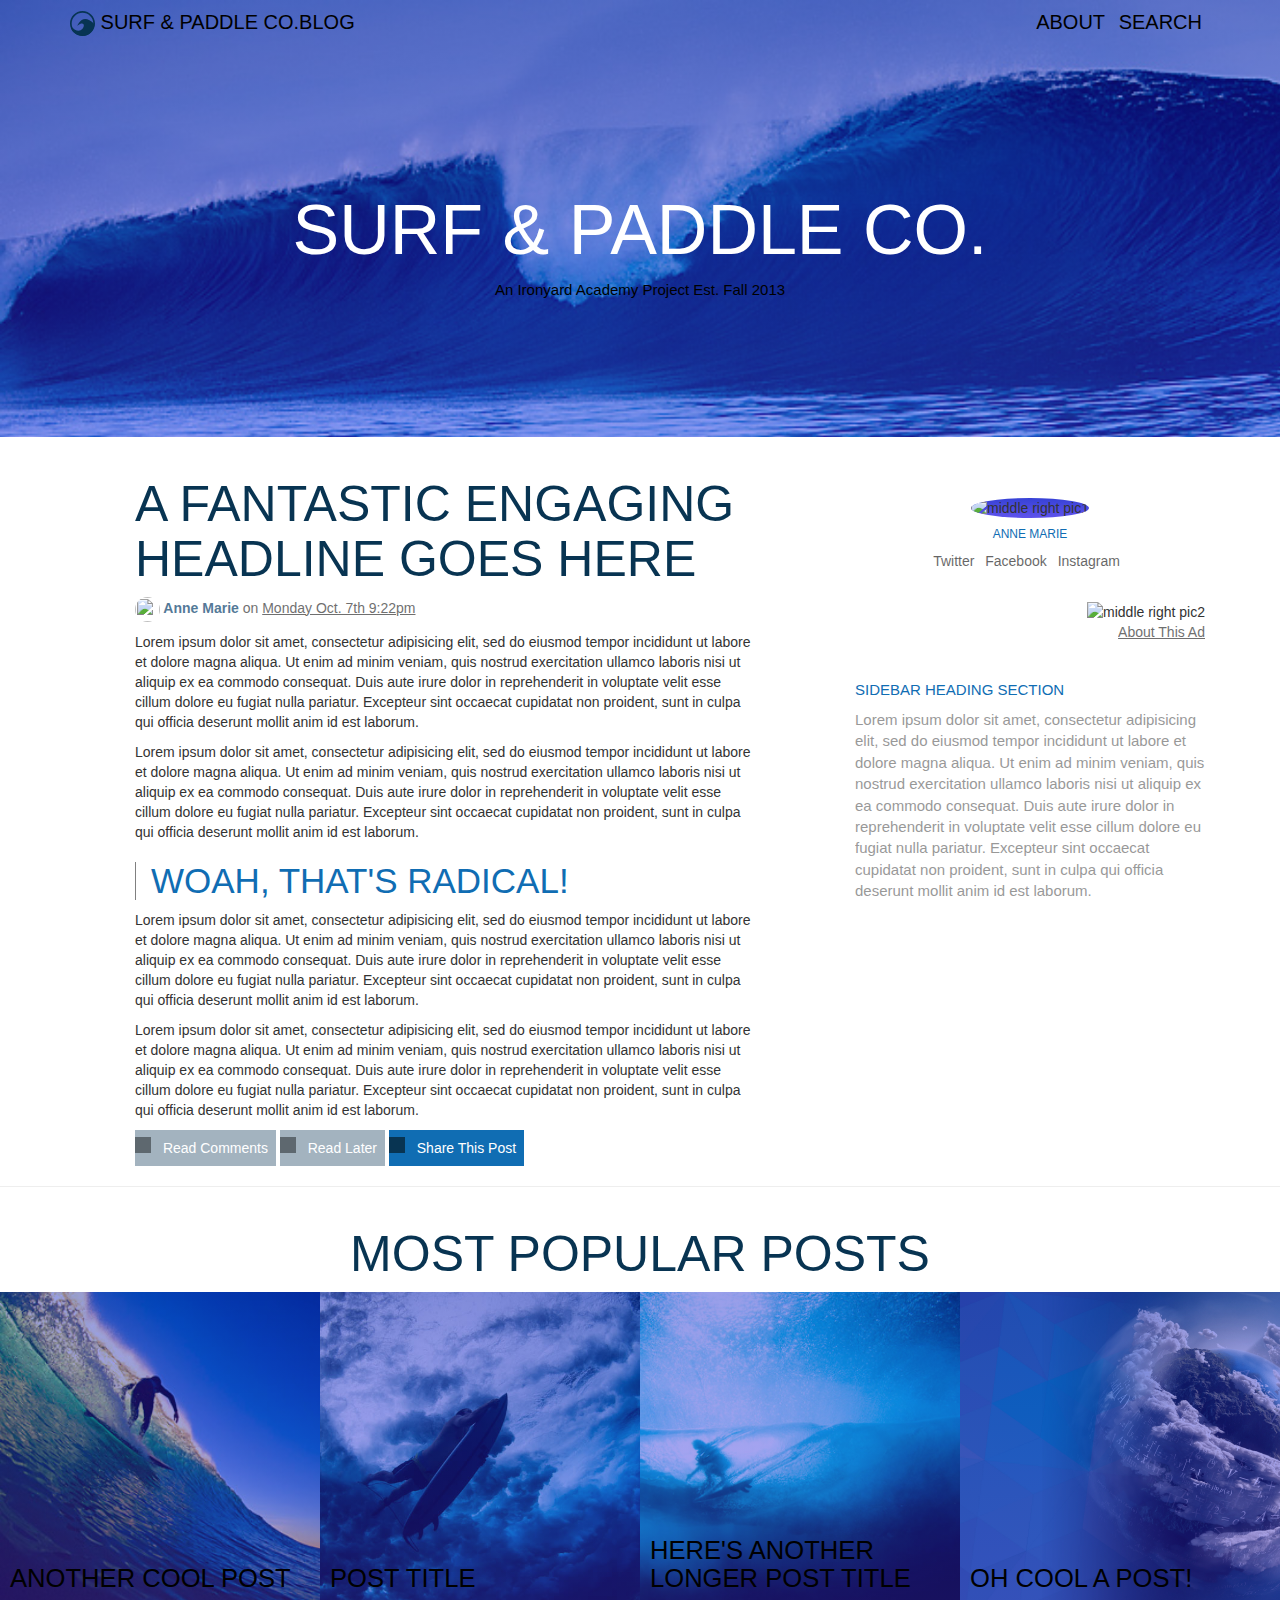
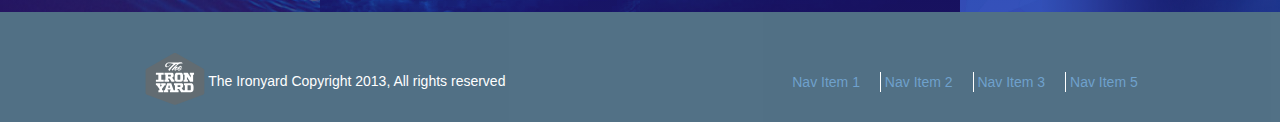
==== commit 02c179f8: "made images mobile responsive and made some other changes" ====
--- a/index.html
+++ b/index.html
@@ -1,139 +1,137 @@
 <!DOCTYPE html>
 <html>
 <head>
-  <title>Recreate Surf and Paddle</title>
-  <meta http-equiv="Content-Type" content="text/html; charset=utf-8" />
-  <meta http-equiv="X-UA-Compatible" content="IE=edge" />
-  <meta name="viewport" content="width=device-width, initial-scale=1.0" />
-  <!-- Stylesheets go here. -->
-  <link rel="stylesheet" href="https://maxcdn.bootstrapcdn.com/bootstrap/3.3.7/css/bootstrap.min.css" integrity="sha384-BVYiiSIFeK1dGmJRAkycuHAHRg32OmUcww7on3RYdg4Va+PmSTsz/K68vbdEjh4u" crossorigin="anonymous">
-
-  <link rel="stylesheet" type="text/css" href="css/global.css" />
+    <title>Recreate Surf and Paddle</title>
+    <meta http-equiv="Content-Type" content="text/html; charset=utf-8" />
+    <meta http-equiv="X-UA-Compatible" content="IE=edge" />
+    <meta name="viewport" content="width=device-width, initial-scale=1.0" />
+    <!-- Stylesheets go here. -->
+    <link rel="stylesheet" href="https://maxcdn.bootstrapcdn.com/bootstrap/3.3.7/css/bootstrap.min.css" integrity="sha384-BVYiiSIFeK1dGmJRAkycuHAHRg32OmUcww7on3RYdg4Va+PmSTsz/K68vbdEjh4u" crossorigin="anonymous">
+    <link rel="stylesheet" type="text/css" href="css/global.css" />
 </head>
 <body>
-  <header class="logo">
-    <div class="container">
-      <div class="row">
-        <div class="col-sm-6 top-left">
-          <img class="logo-left" src="../img/logo-surf-and-paddle.svg" alt="surf and paddle logo"/>
-          SURF &amp; PADDLE CO.BLOG
+    <header class="logo">
+        <div class="container">
+            <div class="row">
+                <div class="col-sm-6 top-left">
+                    <img class="logo-left" src="../img/logo-surf-and-paddle.svg" alt="surf and paddle logo"/>
+                    SURF &amp; PADDLE CO.BLOG
+                </div>
+                <div class="col-sm-6 text-right logo_right">
+                    <a href="#">ABOUT</a>
+                    <a href="#">SEARCH</a>
+                    <i class="fa fa-search" aria-hidden="true"></i>
+                </div>
+            </div>
+            <div class="row logo_center">
+                <div class="col-sm-12 text-center">
+                    <br /><br /><br />
+                    <h1>SURF &amp; PADDLE CO.</h1>
+                    <p>An Ironyard Academy Project Est. Fall 2013
+                    </div>
+                </div>
+            </div>
+        </header>
+        <br />
+        <div class="container middle-container">
+            <div class="row">
+                <div class="col-sm-8 left-section">
+                    <div class="middle_left_1">
+                        <h2>A FANTASTIC ENGAGING<br />HEADLINE GOES HERE</h2>
+                        <p><img class="img-circle" src="http://unsplash.it/600?image=40" alt=""><span class="blue"> Anne Marie</span> <span>on <u>Monday Oct. 7th 9:22pm</u></span></p>
+                        <p>Lorem ipsum dolor sit amet, consectetur adipisicing elit, sed do eiusmod tempor incididunt ut labore et dolore magna aliqua. Ut enim ad minim veniam, quis nostrud exercitation ullamco laboris nisi ut aliquip ex ea commodo consequat. Duis aute irure dolor in reprehenderit in voluptate velit esse cillum dolore eu fugiat nulla pariatur. Excepteur sint occaecat cupidatat non proident, sunt in culpa qui officia deserunt mollit anim id est laborum.</p>
+                        <p>Lorem ipsum dolor sit amet, consectetur adipisicing elit, sed do eiusmod tempor incididunt ut labore et dolore magna aliqua. Ut enim ad minim veniam, quis nostrud exercitation ullamco laboris nisi ut aliquip ex ea commodo consequat. Duis aute irure dolor in reprehenderit in voluptate velit esse cillum dolore eu fugiat nulla pariatur. Excepteur sint occaecat cupidatat non proident, sunt in culpa qui officia deserunt mollit anim id est laborum.</p>
+                    </div>
+                    <div class="middle_left_2">
+                        <h3>WOAH, THAT'S RADICAL!</h3>
+                        <p>Lorem ipsum dolor sit amet, consectetur adipisicing elit, sed do eiusmod tempor incididunt ut labore et dolore magna aliqua. Ut enim ad minim veniam, quis nostrud exercitation ullamco laboris nisi ut aliquip ex ea commodo consequat. Duis aute irure dolor in reprehenderit in voluptate velit esse cillum dolore eu fugiat nulla pariatur. Excepteur sint occaecat cupidatat non proident, sunt in culpa qui officia deserunt mollit anim id est laborum.</p>
+                        <p>Lorem ipsum dolor sit amet, consectetur adipisicing elit, sed do eiusmod tempor incididunt ut labore et dolore magna aliqua. Ut enim ad minim veniam, quis nostrud exercitation ullamco laboris nisi ut aliquip ex ea commodo consequat. Duis aute irure dolor in reprehenderit in voluptate velit esse cillum dolore eu fugiat nulla pariatur. Excepteur sint occaecat cupidatat non proident, sunt in culpa qui officia deserunt mollit anim id est laborum.</p>
+                        <div class="buttons">
+                            <div><i class="fa fa-comment-o" aria-hidden="true"></i></div>
+                            <div>Read Comments</div>
+                        </div>
+                        <div class="buttons">
+                            <div><i class="fa fa-cloud-upload btn1" aria-hidden="true"></i></div>
+                            <div>Read Later</div>
+                        </div>
+                        <div class="buttons btn-third">
+                            <div><i class="fa fa-share-square" aria-hidden="true"></i></div>
+                            <div>Share This Post</div>
+                        </div>
+                    </div>
+                </div>
+                <br />
+                <div class="col-sm-4 right-section text-center">
+                    <div class="middle_right_1">
+                        <div>
+                            <img class="img-circle" src="http://unsplash.it/80/80?image=40" alt="middle right pic1" />
+                        </div>
+                        <h6>ANNE MARIE</h6>
+                        <p>
+                            <a href="http://twitter.com">Twitter </a>
+                            <a href="http://facebook.com">Facebook</a>
+                            <a href="http://instagram.com">Instagram</a>
+                        </p>
+                    </div>
+                    <br />
+                    <div class="middle_right_2 text-right img-responsive">
+                        <img src="https://unsplash.it/768/?image=44" alt="middle right pic2">
+                        <p>
+                            <u>About This Ad</u>
+                        </p>
+                    </div>
+                    <br />
+                    <div class="middle_right_3 text-left">
+                        <h6>SIDEBAR HEADING SECTION</h6>
+                        <p>
+                            Lorem ipsum dolor sit amet, consectetur adipisicing elit, sed do eiusmod tempor incididunt ut labore et dolore magna aliqua. Ut enim ad minim veniam, quis nostrud exercitation ullamco laboris nisi ut aliquip ex ea commodo consequat. Duis aute irure dolor in reprehenderit in voluptate velit esse cillum dolore eu fugiat nulla pariatur. Excepteur sint occaecat cupidatat non proident, sunt in culpa qui officia deserunt mollit anim id est laborum.
+                        </p>
+                    </div>
+                </div>
+            </div>
         </div>
-        <div class="col-sm-6 text-right logo_right">
-          <a href="#">ABOUT</a>
-          <a href="#">SEARCH</a>
-          <i class="fa fa-search" aria-hidden="true"></i>
+        <hr />
 
-        </div>
-      </div>
-
-      <div class="row logo_center">
-        <div class="col-sm-12 text-center">
-          <br /><br /><br />
-          <h1>SURF &amp; PADDLE CO.</h1>
-          <p>An Ironyard Academy Project Est. Fall 2013
-          </div>
-        </div>
-
-      </div>
-    </header>
-
-    <div class="container middle-container">
-      <div class="row">
-        <div class="col-sm-8 left-section">
-          <div class="middle_left_1">
-            <h2>A FANTASTIC ENGAGING<br />HEADLINE GOES HERE</h2>
-            <p><img class="img-circle" src="http://unsplash.it/600?image=40" alt=""><span class="blue">Anne Marie</span> <span>on <u>Monday Oct. 7th 9:22pm</u></span></p>
-            <p>Lorem ipsum dolor sit amet, consectetur adipisicing elit, sed do eiusmod tempor incididunt ut labore et dolore magna aliqua. Ut enim ad minim veniam, quis nostrud exercitation ullamco laboris nisi ut aliquip ex ea commodo consequat. Duis aute irure dolor in reprehenderit in voluptate velit esse cillum dolore eu fugiat nulla pariatur. Excepteur sint occaecat cupidatat non proident, sunt in culpa qui officia deserunt mollit anim id est laborum.</p>
-            <p>Lorem ipsum dolor sit amet, consectetur adipisicing elit, sed do eiusmod tempor incididunt ut labore et dolore magna aliqua. Ut enim ad minim veniam, quis nostrud exercitation ullamco laboris nisi ut aliquip ex ea commodo consequat. Duis aute irure dolor in reprehenderit in voluptate velit esse cillum dolore eu fugiat nulla pariatur. Excepteur sint occaecat cupidatat non proident, sunt in culpa qui officia deserunt mollit anim id est laborum.</p>
-          </div>
-          <div class="middle_left_2">
-            <h3>Woah, Thats Radical!</h3>
-            <p>Lorem ipsum dolor sit amet, consectetur adipisicing elit, sed do eiusmod tempor incididunt ut labore et dolore magna aliqua. Ut enim ad minim veniam, quis nostrud exercitation ullamco laboris nisi ut aliquip ex ea commodo consequat. Duis aute irure dolor in reprehenderit in voluptate velit esse cillum dolore eu fugiat nulla pariatur. Excepteur sint occaecat cupidatat non proident, sunt in culpa qui officia deserunt mollit anim id est laborum.</p>
-            <p>Lorem ipsum dolor sit amet, consectetur adipisicing elit, sed do eiusmod tempor incididunt ut labore et dolore magna aliqua. Ut enim ad minim veniam, quis nostrud exercitation ullamco laboris nisi ut aliquip ex ea commodo consequat. Duis aute irure dolor in reprehenderit in voluptate velit esse cillum dolore eu fugiat nulla pariatur. Excepteur sint occaecat cupidatat non proident, sunt in culpa qui officia deserunt mollit anim id est laborum.</p>
-            <div class="buttons">
-              <button><i class="glyphicon glyphicon-comment" aria-hidden="true"></i>
-                Read Comments</button>
-                <button><i class="fa fa-cloud-upload btn1" aria-hidden="true"></i>
-                  Read Later</button>
-                  <button><i class="fa fa-share-square btn1" aria-hidden="true"></i>
-                    Share This Post</button>
-                    <!-- <a href="#" class="glyphicon glyphicon-comment"></a> -->
-                  </div>
+        <div class="container-fluid bottom-container">
+            <div class="row">
+                <div class="col-sm-12 text-center">
+                    <h1>MOST POPULAR POSTS</h1>
                 </div>
-
-              </div>
-              <div class="col-sm-4 right-section text-center">
-                <div class="middle_right_1">
-                  <div>
-                    <img class="img-circle" src="http://unsplash.it/80/80?image=40" alt="middle right pic1" />
-                  </div>
-                  <h6>ANNE MARIE</h6>
-                  <p>
-                    <a href="http://twitter.com">Twitter </a>
-                    <a href="http://facebook.com">Facebook</a>
-                    <a href="http://instagram.com">Instagram</a>
-                  </p>
-                </div>
-                <div class="middle_right_2 text-right">
-                  <img src="https://unsplash.it/300/300/?image=44" alt="middle right pic2">
-                  <p>
-                    <u>About This Ad</u>
-                  </p>
-                </div>
-                <div class="middle_right_3">
-                  <h6>Sidebar heading Section</h6>
-                  <p>
-                    Lorem ipsum dolor sit amet, consectetur adipisicing elit, sed do eiusmod tempor incididunt ut labore et dolore magna aliqua. Ut enim ad minim veniam, quis nostrud exercitation ullamco laboris nisi ut aliquip ex ea commodo consequat. Duis aute irure dolor in reprehenderit in voluptate velit esse cillum dolore eu fugiat nulla pariatur. Excepteur sint occaecat cupidatat non proident, sunt in culpa qui officia deserunt mollit anim id est laborum.
-                  </p>
-                </div>
-              </div>
-            </div>
-          </div>
-          <hr />
-          <div class="container-fluid bottom-container">
-            <div class="row">
-              <div class="col-sm-12 text-center">
-                <h1>MOST POPULAR POSTS</h1>
-              </div>
             </div>
             <div class="row">
-              <div class="pics-section img-responsive">
-                <div class="pics pic1">
-                  <h1>ANOTHER COOL POST</h1>
+                <div class="pics-section img-responsive">
+                    <div class="pics pic1">
+                        <h1>ANOTHER COOL POST</h1>
+                    </div>
+                    <div class="pics pic2">
+                        <h1>POST TITLE</h1>
+                    </div>
+                    <div class="pics pic3">
+                        <h1>HERE'S ANOTHER<br /> LONGER POST TITLE</h1>
+                    </div>
+                    <div class="pics pic4">
+                        <h1>OH COOL A POST!</h1>
+                    </div>
                 </div>
-                <div class="pics pic2">
-                  <h1>POST TITLE</h1>
+            </div>
+            <div class="row text-center bottom-section">
+                <div class="col-sm-6">
+                    <img class="iron-yard" src="../img/iron-yard-logo.svg" alt="">
+                    The Ironyard Copyright 2013, All rights reserved
                 </div>
-                <div class="pics pic3">
-                  <h1>HERE'S ANOTHER<br /> LONGER POST TITLE</h1>
+                <div class="col-sm-6 footer-right">
+                    <ul>
+                        <li class="border"><a href="#">Nav Item 1</a></li>
+                        <li class="border"><a href="#">Nav Item 2</a></li>
+                        <li class="border"><a href="#">Nav Item 3</a></li>
+                        <li><a href="#">Nav Item 5</a></li>
+                    </ul>
                 </div>
-                <div class="pics pic4">
-                  <h1>OH COOL A POST!</h1>
-                </div>
-              </div>
             </div>
-
-
-            <div class="row text-center bottom-section">
-              <div class="col-sm-6">
-                <img class="iron-yard" src="../img/iron-yard-logo.svg" alt="">
-                The Ironyard Copyright 2013, All rights reserved
-              </div>
-              <div class="col-sm-6 footer-right">
-                <ul>
-                  <li class="border"><a href="#">Nav Item 1</a></li>
-                  <li class="border"><a href="#">Nav Item 2</a></li>
-                  <li class="border"><a href="#">Nav Item 3</a></li>
-                  <li><a href="#">Nav Item 5</a></li>
-
-                </ul>
-              </div>
-            </div>
-          </div>
-
-          <!-- Scripts go here. -->
-          <script src="https://use.fontawesome.com/622f283375.js"></script>
-          <script type="text/javascript" src="https://cdn.polyfill.io/v2/polyfill.min.js?features=fetch"></script>
-          <script type="text/javascript" src="global.js"></script>
-        </body>
-        </html>
+        </div>
+        <!-- Scripts go here. -->
+        <script src="https://use.fontawesome.com/622f283375.js"></script>
+        <script type="text/javascript" src="https://cdn.polyfill.io/v2/polyfill.min.js?features=fetch"></script>
+        <script type="text/javascript" src="global.js"></script>
+    </body>
+    </html>
--- a/css/global.css
+++ b/css/global.css
@@ -11,7 +11,7 @@
 }
 
 .logo {
-  background: linear-gradient(rgba(8, 22, 204, 0.61), rgba(58, 43, 232, 0.71)), url(../img/surf_logo.jpg);
+  background: linear-gradient(rgba(8, 22, 204, 0.41), rgba(58, 43, 232, 0.41)), url(../img/surf_logo.jpg);
   background-size: cover;
   color: white;
   font-size: 20px;
@@ -42,6 +42,7 @@
 
 .logo_right a {
   color: black;
+  padding-right: 8px;
 }
 
 .logo_center {
@@ -57,6 +58,10 @@
   font-size: 70px;
 }
 
+.middle-container .left-section {
+  padding: 0 80px;
+}
+
 .middle-container .left-section h2 {
   color: #083452;
 }
@@ -75,18 +80,44 @@
   font-weight: bold;
 }
 
+.middle-container .left-section .middle_left_1 h2 {
+  font-size: 50px;
+}
+
 .middle-container .left-section .middle_left_2 h3 {
   color: #106DB3;
-}
-
-.middle-container .left-section button {
-  background-color: #106DB3;
-  opacity: .7;
-  color: white;
-}
-
-.middle-container .left-section button i {
-  background: grey;
+  border-left: 1px solid grey;
+  padding-left: 15px;
+  font-size: 35px;
+}
+
+.middle-container .left-section .buttons {
+  display: inline-block;
+  background: #A3b3bf;
+  color: white;
+}
+
+.middle-container .left-section .buttons div {
+  display: inline-block;
+  padding: 8px;
+}
+
+.middle-container .left-section .buttons div:first-child {
+  background: #5e686f;
+  color: white;
+  padding: 8px;
+}
+
+.middle-container .left-section .buttons.btn-third {
+  background: #106DB3;
+}
+
+.middle-container .left-section .buttons.btn-third div:first-child {
+  background: #083452;
+}
+
+.middle-container .right-section {
+  padding: 20px;
 }
 
 .middle-container .right-section .middle_right_1 img {
@@ -98,7 +129,8 @@
 
 .middle-container .right-section a {
   color: black;
-  opacity: .7;
+  opacity: .6;
+  padding-right: 7px;
 }
 
 .middle-container .right-section h6 {
@@ -115,7 +147,7 @@
 }
 
 .middle-container .right-section .middle_right_2 img {
-  width: 300px;
+  width: 360px;
   height: 300px;
   background-size: contain;
 }
@@ -134,104 +166,68 @@
   flex-direction: row;
 }
 
+.pics-section .pics {
+  flex: 1;
+  width: 25vw;
+  height: 25vw;
+  background-size: cover;
+  display: flex;
+  align-items: flex-end;
+  padding: 10px;
+}
+
+.pics-section .pics h1 {
+  font-size: 2vw;
+  color: black;
+  flex: 1;
+}
+
 .pics-section .pic1 {
-  flex: 1;
-  background: linear-gradient(rgba(8, 22, 204, 0.41), rgba(58, 43, 232, 0.41)), url(../img/pic1.jpg);
-  background-size: cover;
-  background-repeat: no-repeat;
-  width: 300px;
-  height: 300px;
+  background: linear-gradient(rgba(8, 22, 204, 0.41), rgba(58, 43, 232, 0.41)), url(../img/pic1.jpg) center/cover;
 }
 
 .pics-section .pic1:hover {
-  background: linear-gradient(rgba(8, 22, 204, 0.02), rgba(58, 43, 232, 0.02)), url(../img/pic1.jpg);
-  background-size: cover;
-  background-repeat: no-repeat;
+  background: linear-gradient(rgba(8, 22, 204, 0.01), rgba(58, 43, 232, 0.01)), url(../img/pic1.jpg) center/cover;
 }
 
 .pics-section .pic1:hover h1 {
   color: white;
 }
 
-.pics-section .pic1 h1 {
-  color: black;
-  padding-top: 200px;
-  font-size: 30px;
-}
-
 .pics-section .pic2 {
-  flex: 1;
-  background: linear-gradient(rgba(8, 22, 204, 0.41), rgba(58, 43, 232, 0.41)), url(../img/pic2.jpg);
-  background-size: cover;
-  background-repeat: no-repeat;
-  width: 300px;
-  height: 300px;
+  background: linear-gradient(rgba(8, 22, 204, 0.41), rgba(58, 43, 232, 0.41)), url(../img/pic2.jpg) center/cover;
 }
 
 .pics-section .pic2:hover {
-  background: linear-gradient(rgba(8, 22, 204, 0.02), rgba(58, 43, 232, 0.02)), url(../img/pic2.jpg);
-  background-size: cover;
-  background-repeat: no-repeat;
+  background: linear-gradient(rgba(8, 22, 204, 0.01), rgba(58, 43, 232, 0.01)), url(../img/pic2.jpg) center/cover;
 }
 
 .pics-section .pic2:hover h1 {
   color: white;
 }
 
-.pics-section .pic2 h1 {
-  color: black;
-  padding-top: 220px;
-  font-size: 30px;
-}
-
 .pics-section .pic3 {
-  flex: 1;
-  background: linear-gradient(rgba(8, 22, 204, 0.41), rgba(58, 43, 232, 0.41)), url(../img/pic3.jpg);
-  background-size: cover;
-  background-repeat: no-repeat;
-  width: 300px;
-  height: 300px;
+  background: linear-gradient(rgba(8, 22, 204, 0.41), rgba(58, 43, 232, 0.41)), url(../img/pic3.jpg) center/cover;
 }
 
 .pics-section .pic3:hover {
-  background: linear-gradient(rgba(8, 22, 204, 0.2), rgba(58, 43, 232, 0.2)), url(../img/pic3.jpg);
-  background-size: cover;
-  background-repeat: no-repeat;
+  background: linear-gradient(rgba(8, 22, 204, 0.01), rgba(58, 43, 232, 0.01)), url(../img/pic3.jpg) center/cover;
 }
 
 .pics-section .pic3:hover h1 {
   color: white;
 }
 
-.pics-section .pic3 h1 {
-  color: black;
-  padding-top: 170px;
-  font-size: 30px;
-}
-
 .pics-section .pic4 {
-  flex: 1;
-  background: linear-gradient(rgba(8, 22, 204, 0.41), rgba(58, 43, 232, 0.41)), url(../img/pic4.jpg);
-  background-size: cover;
-  background-repeat: no-repeat;
-  width: 300px;
-  height: 300px;
+  background: linear-gradient(rgba(8, 22, 204, 0.41), rgba(58, 43, 232, 0.41)), url(../img/pic4.jpg) center/cover;
 }
 
 .pics-section .pic4:hover {
-  background: linear-gradient(rgba(8, 22, 204, 0.2), rgba(58, 43, 232, 0.2)), url(../img/pic4.jpg);
-  background-size: cover;
-  background-repeat: no-repeat;
+  background: linear-gradient(rgba(8, 22, 204, 0.01), rgba(58, 43, 232, 0.01)), url(../img/pic4.jpg) center/cover;
 }
 
 .pics-section .pic4:hover h1 {
   color: white;
-}
-
-.pics-section .pic4 h1 {
-  color: black;
-  padding-top: 220px;
-  font-size: 30px;
 }
 
 .bottom-section {
@@ -265,20 +261,11 @@
   padding-top: 20px;
 }
 
-@media screen and (max-width: 447px) {
-  .logo_center {
-    padding-top: 20px;
-  }
-}
-
 @media screen and (max-width: 550px) {
   .pics-section {
     flex-direction: column;
   }
-}
-
-@media screen and (min-width: 551px) and (max-width: 1050px) {
-  .pics-section .pics h1 {
-    font-size: 25px;
+  .pics-section .pics {
+    width: 100vw;
   }
 }
